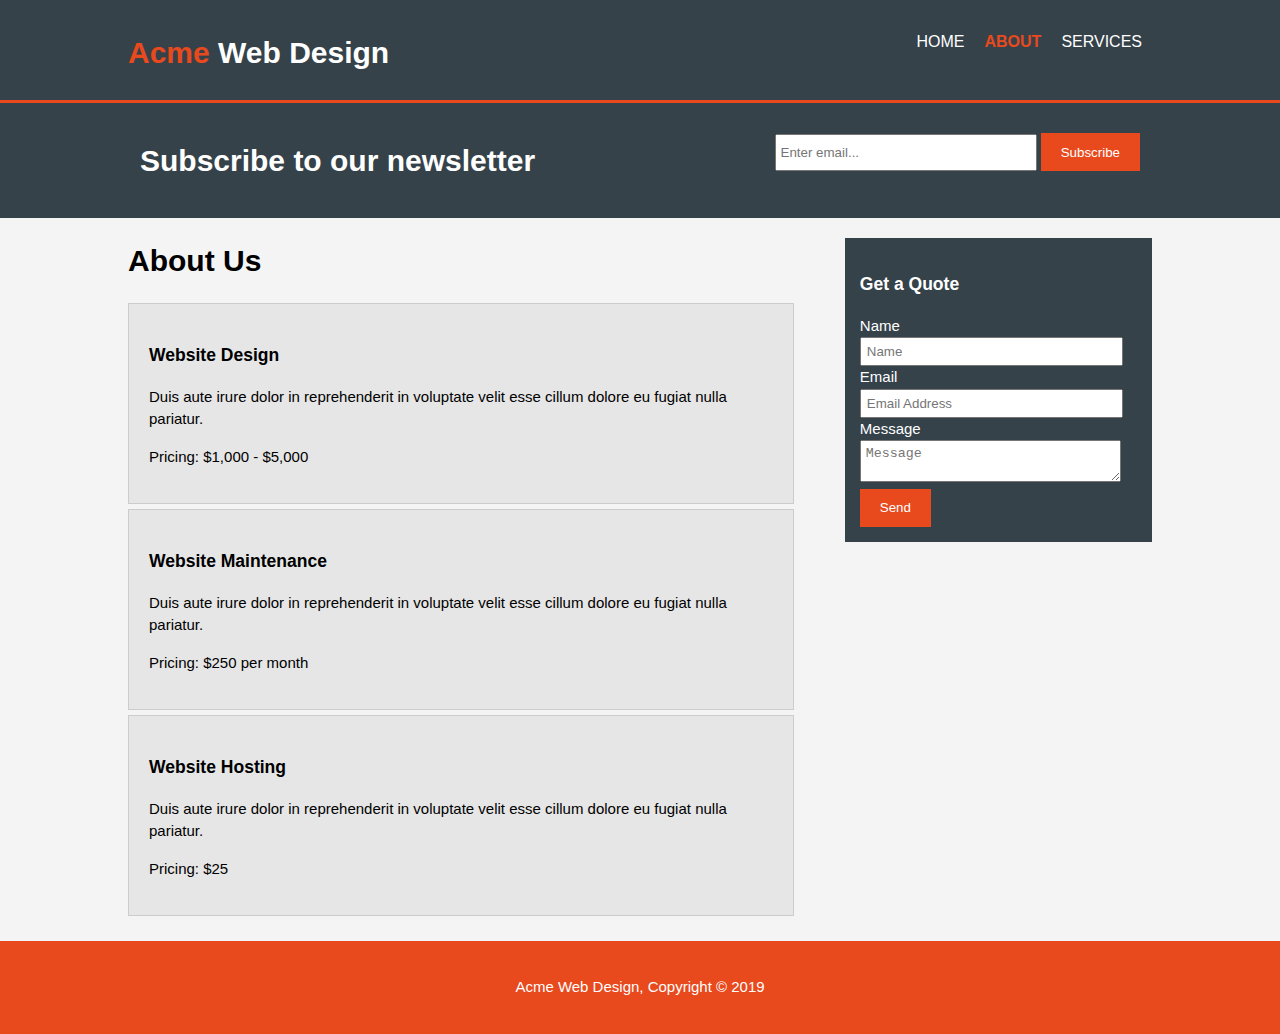
==== Template/services.html @ 0f5d93af "Add files via upload" ====
<!DOCTYPE html>
<html>
<head>
	<meta charset="UTF-8">
	<meta name="viewport" content="width=device-width">
	<meta name="description" content="Free Web tutorials">
  	<meta name="keywords" content="HTML,CSS,XML,JavaScript">
  	<meta name="author" content="John Doe">
	<title>Acme Web design | About </title>
	<link rel="stylesheet" href="./css/style.css">
</head>
<body>
	<header>
		<div class="container">
			<div id="branding">
				<h1><span class="highlight">Acme</span> Web Design</h1>
			</div>
			<nav>
				<ul><li>
						<a href="index.html"> Home </a>
					</li>
					<li class="current">
						<a href="about.html"> About </a>
					</li>
					<li>
						<a href="services.html"> Services </a>
					</li>
				</ul>
			</nav>			
		</div>
	</header>

	<section id="newsletter">
		<div class="container">
			<h1>Subscribe to our newsletter</h1>
			<form>
				<input type="email" placeholder="Enter email...">
				<button type="submit" class="button_1">Subscribe</button>
			</form>
		</div>
	</section>
	<section id="main">
		<div class="container">
			<article id="main-col">
				<h1 class="page-title">About Us</h1>
				<ul id="services">
					<li>
						<h3>Website Design</h3>
						<p>Duis aute irure dolor in reprehenderit in voluptate velit esse cillum dolore eu fugiat nulla pariatur.</p>
						<p>Pricing: $1,000 - $5,000</p>
					</li>

					<li>
						<h3>Website Maintenance</h3>
						<p>Duis aute irure dolor in reprehenderit in voluptate velit esse cillum dolore eu fugiat nulla pariatur.</p>
						<p>Pricing: $250 per month</p>
					</li>

					<li>
						<h3>Website Hosting</h3>
						<p>Duis aute irure dolor in reprehenderit in voluptate velit esse cillum dolore eu fugiat nulla pariatur.</p>
						<p>Pricing: $25</p>
					</li>
					
				</ul>
			</article>

			<aside id="sidebar">
				<div class="dark">
					<h3>Get a Quote</h3>
					<form class="quote">
						<div>
							<label>Name</label><br>
							<input type="text" placeholder="Name">
						</div>
						<div>
							<label>Email</label><br>
							<input type="email" placeholder="Email Address">
						</div>
						<div>
							<label>Message</label><br>
							<textarea placeholder="Message"></textarea>
						</div>
						<button class="button_1" type="submit">Send</button>
					</form>
				</div>
			</aside>	
		</div>
	</section>

	<footer>
		<p>Acme Web Design, Copyright &copy; 2019</p>
	</footer>

</body>
</html>
---- Template/css/style.css ----
body{
		font: 15px/1.5 Arial, Helvetica,sans-serif;
		padding:0;
		margin: 0;
		background-color: #f4f4f4;
	}
	/*Global*/
	.container{
		width:80%;
		margin:auto;
		overflow: hidden;
	}
	ul{
		margin: 0;
		padding: 0;
	}
	.button_1{
		height:38px;
		background: #e8491d;
		border:0;
		padding-left: 20px;
		padding-right: 20px;
		color: #ffffff;
	}
	.dark{
		padding:15px;
		background: #35424a;
		color: #ffffff;
		margin-top: 10px;
		margin-bottom: 10px;
	}


	/*Header*/
	header{
		background: #35424a;
		color:#ffffff;
		padding-top: 30px;
		min-height: 70px;
		border-bottom: #e8491d 3px solid;
	}
	header a{
		color: #ffffff;
		text-decoration:none;
		text-transform: uppercase;
		font-size: 16px;
	}
	header li{
		float: left;
		display: inline;
		padding: 0 10px 0 10px;
	}
	header #branding{
		float: left;
	}
	header #branding h1{
		 margin: 0;
	}
	header nav{
		float: right;
	}
	header .highlight, header .current a{
		color: #e8491d;
		font-weight:bold;
	}
	header a:hover{
		color: #cccccc;
		font-weight: bold;
	}


	/*Showcase*/

	#showcase{
		min-height: 400px;
		background: url(../img/showcase.jpg) no-repeat 0 -400px;
		text-align: center;
		color: #ffffff; 
	}
	#showcase h1{
		margin-top: 100px;
		font-size: 55px;
		margin-bottom: 10px;
	}
	#showcase p{
		font-size: 20px;
	}

	/*newsletter*/

	#newsletter{
		padding:15px;
		color:#ffffff;
		background: #35424a
	}
	#newsletter h1{
		float: left;
	}
	#newsletter form{
		float: right;
		margin-top: 15px
	}
	#newsletter input[type="email"]{
		padding: 4px;
		height:25px ;
		width: 250px;
	}

	/*Boxes*/
	#boxes{
		margin-top: 20px;
	}
	#boxes .box{
		float: left;
		width: 30%;
		padding: 10px;
		text-align: center;
	}
	#boxes .box img{
		width: 90px;
	}

	/* Sidebar*/
	aside#sidebar{
		float:right;
		width: 30%;
		margin-top: 10px;
	}
	aside#sidebar .quote input,aside#sidebar .quote textarea{
		width: 90%;
		padding: 5px;
	}

	/*Main-col*/
	article#main-col{
		float: left;
		width: 65%;
	}
	/*Services*/
	ul#services li{
		list-style: none;
		padding: 20px;
		border: #cccccc solid 1px;
		margin-bottom: 5px;
		background: #e6e6e6;
	}

	footer{
		padding: 20px;
		margin-top: 20px;
		color: #ffffff;
		background-color: #e8491d;
		text-align: center;
	}
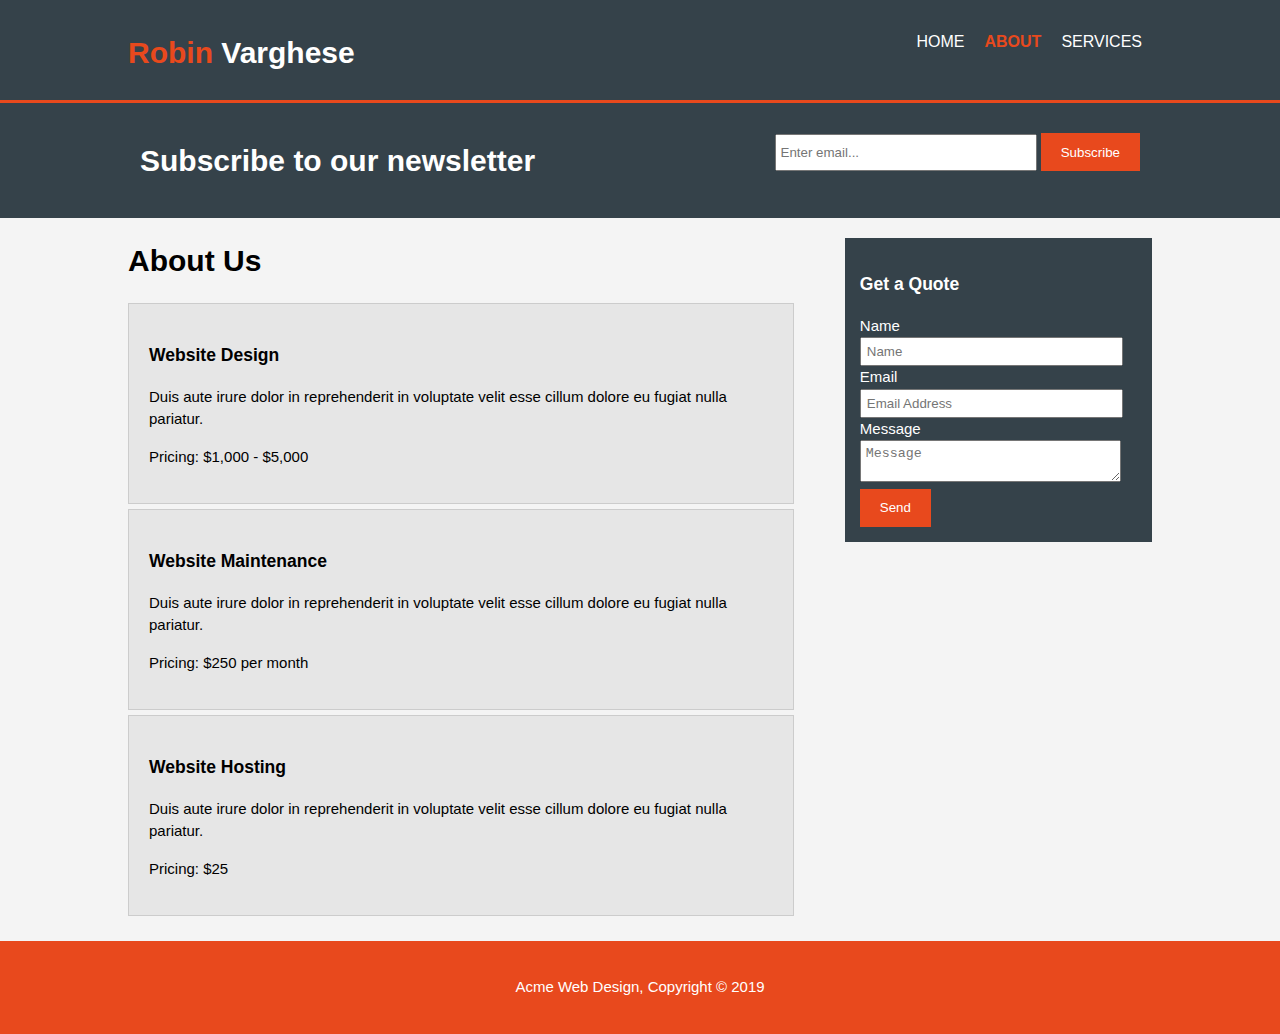
==== commit 0981cf2d: "Update services.html" ====
--- a/Template/services.html
+++ b/Template/services.html
@@ -6,14 +6,14 @@
 	<meta name="description" content="Free Web tutorials">
   	<meta name="keywords" content="HTML,CSS,XML,JavaScript">
   	<meta name="author" content="John Doe">
-	<title>Acme Web design | About </title>
+	<title>Robin Varghese | About </title>
 	<link rel="stylesheet" href="./css/style.css">
 </head>
 <body>
 	<header>
 		<div class="container">
 			<div id="branding">
-				<h1><span class="highlight">Acme</span> Web Design</h1>
+				<h1><span class="highlight">Robin</span> Varghese</h1>
 			</div>
 			<nav>
 				<ul><li>
@@ -93,4 +93,4 @@
 	</footer>
 
 </body>
-</html>+</html>
